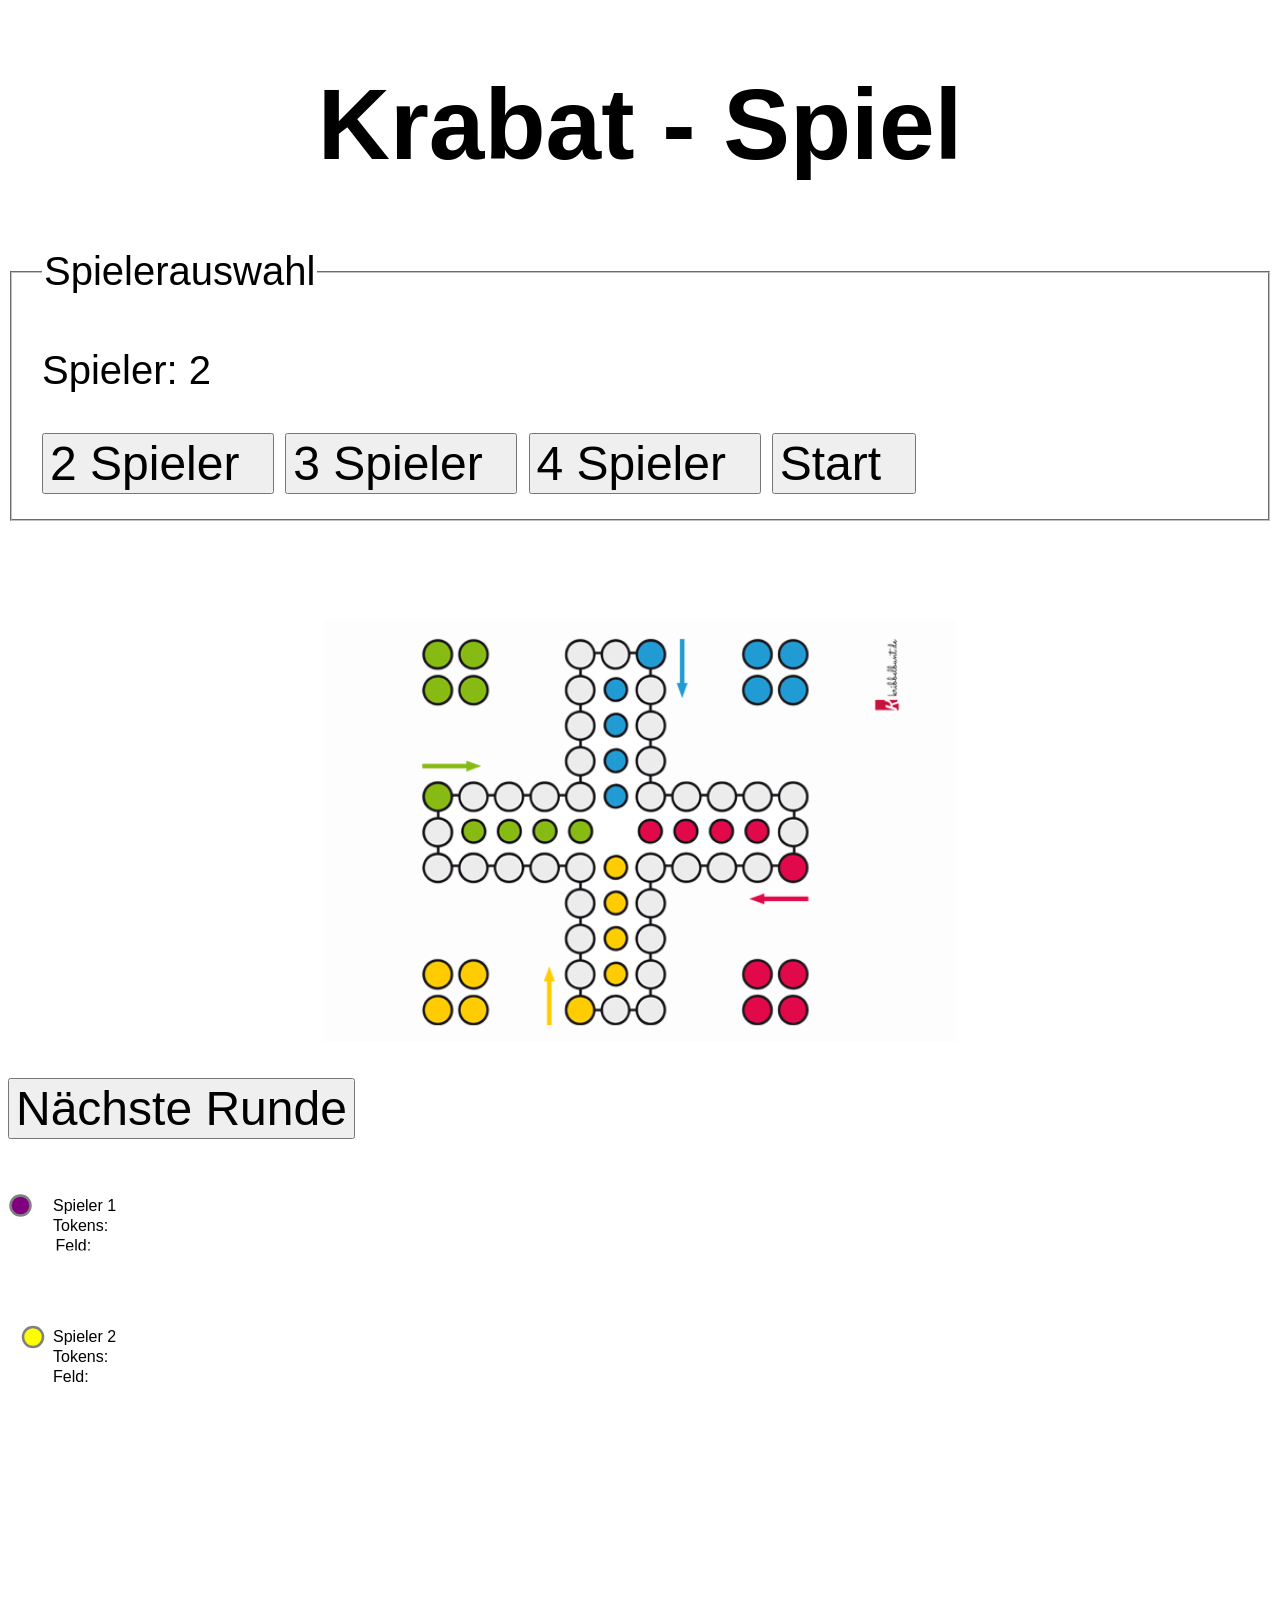
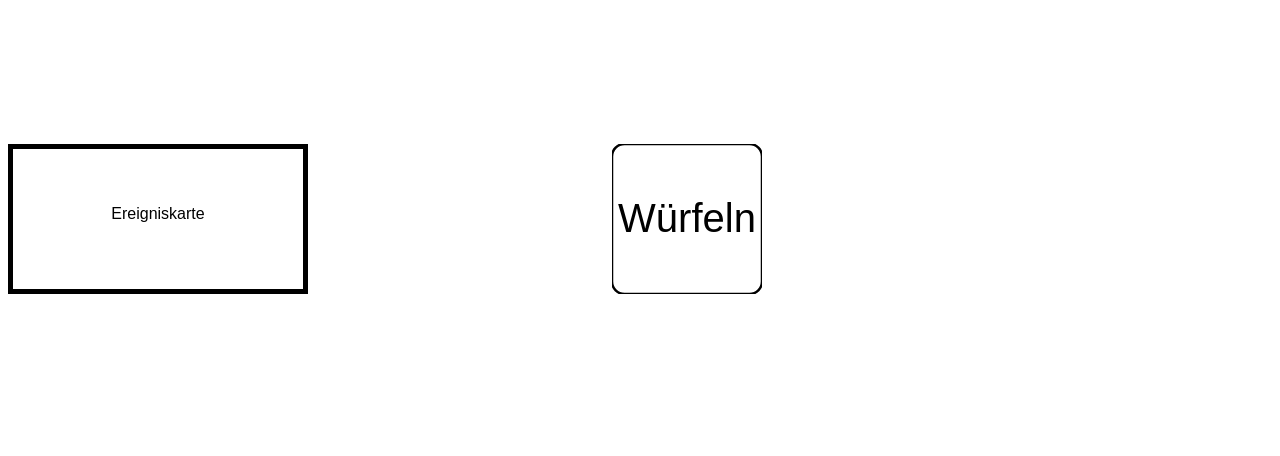
==== index.html @ e466ea32 "fixed button bug" ====
<!DOCTYPE html>
<html lang="de">
  <head>
    <meta charset="UTF-8">
    <link rel="stylesheet" type="text/css" href="style.css">
    <script defer src="script.js"></script>
    <title>Krabat - Spiel</title>
  </head>
  <body>
    <h1>Krabat - Spiel</h1>
    <fieldset>
	    <legend>Spielerauswahl</legend>
	    
	    <p>Spieler: <a id="playerCount">2</a></p>

	    <button id="2" value="2p" name="playerselect">
	       <label for="2">2 Spieler &nbsp;</label>
          </button>

	    <button id="3" value="3p" name="playerselect">
	       <label for="3">3 Spieler &nbsp;</label>
        </button>

	    <button id="4" value="4p" name="playerselect">
                <label for="4">4 Spieler &nbsp;</label>
        </button>

	    <button id="start" value="start" name="start">
            <label for="start">Start &nbsp;</label>
        </button>
    </fieldset>

    <img src="./ressources/field.png" alt="field" usermap="#field"><br/><br/>
    
    <button id="nextround">Nächste Runde</button><br/><br/><br/><br/>

    <svg height="115" width="100" visibility="visible" class="player" id="player1">
      <circle cx="25" cy="25" r="20" stroke="grey" stroke-width="5" fill="purple" />
      <text y="35" x="90" fill="black" font-size="2em">Spieler 1<a id="p1plc"></a></text>
      <text y="75" x="90" fill="black" font-size="2em">Tokens:<a id="p1tokens"></a></text>
      <text y="115" x="95" fill="black" font-size="2em">Feld:<a id="p1field"></a></text>
    </svg>

    <svg height="140" width="100" visibility="visible" class="player" id="player2">
      <circle cx="50" cy="50" r="20" stroke="grey" stroke-width="5" fill="yellow" />
      <text y="60" x="90" fill="black" font-size="2em">Spieler 2<a id="p2plc"></a></text>
      <text y="100" x="90" fill="black" font-size="2em">Tokens:<a id="p2tokens"></a></text>
      <text y="140" x="90" fill="black" font-size="2em">Feld:<a id="p2field"></a></text>
    </svg>

    <svg  height="140" width="100" visibility="hidden" class="player" id="player3">
      <circle cx="50" cy="50" r="20" stroke="grey" stroke-width="5" fill="black" />
      <text y="60" x="90" fill="black" font-size="2em">Spieler 3<a id="p3plc"></a></text>
      <text y="100" x="90" fill="black" font-size="2em">Tokens:<a id="p3tokens"></a></text>
      <text y="140" x="90" fill="black" font-size="2em">Feld:<a id="p3field"></a></text>
    </svg>

    <svg height="140" width="100" visibility="hidden" class="player" id="player4">
      <circle cx="50" cy="50" r="20" stroke="grey" stroke-width="5" fill="blue" />
      <text y="60" x="90" fill="black" font-size="2em">Spieler 4<a id="p4plc"></a></text>
      <text y="100" x="90" fill="black" font-size="2em">Tokens:<a id="p4tokens"></a></text>
      <text y="140" x="90" fill="black" font-size="2em">Feld:<a id="p4field"></a></text>
    </svg>

    <svg height="300" width="600" visibility="visible" id="eventcb">
      <g>
        <rect x="0" y="0" width="600" height="300" fill="white" rx="10" style="stroke-width: 20px; stroke: black;" />
	<text x="300" y="150" font-size="2em" fill="black" text-anchor="middle"><a id="specialcard">Ereigniskarte</a></text>
      </g>
    </svg>

    <svg height="300" width="300" visibility="visible" id="dicecb">
      <g>
        <rect cx="0" cy="0" width="300" height="300" fill="white" id="dice" rx="25" style="stroke-width: 5px; stroke: black;" />
	<text x="150" y="175" font-size="5em" fill="black" text-anchor="middle"><a id="diceval">Würfeln</a></text>
      </g>
    </svg>
  </body>
</html>
---- style.css ----
html {
  	font-family: arial, roboto, serif;
}

fieldset {
	size: 40px;
	font-size: 40px;
}

button {
	font-size: 48px;
}

h1 {
	display: flex;
	justify-content: center;
	font-size: 100px;
}

img {
	display: block;
	margin-left: auto;
	margin-right: auto;
	width: 50%;
	padding-top: 100px;
}

svg {
	transform: scale(0.5);
	transform-origin: 0 0;
}
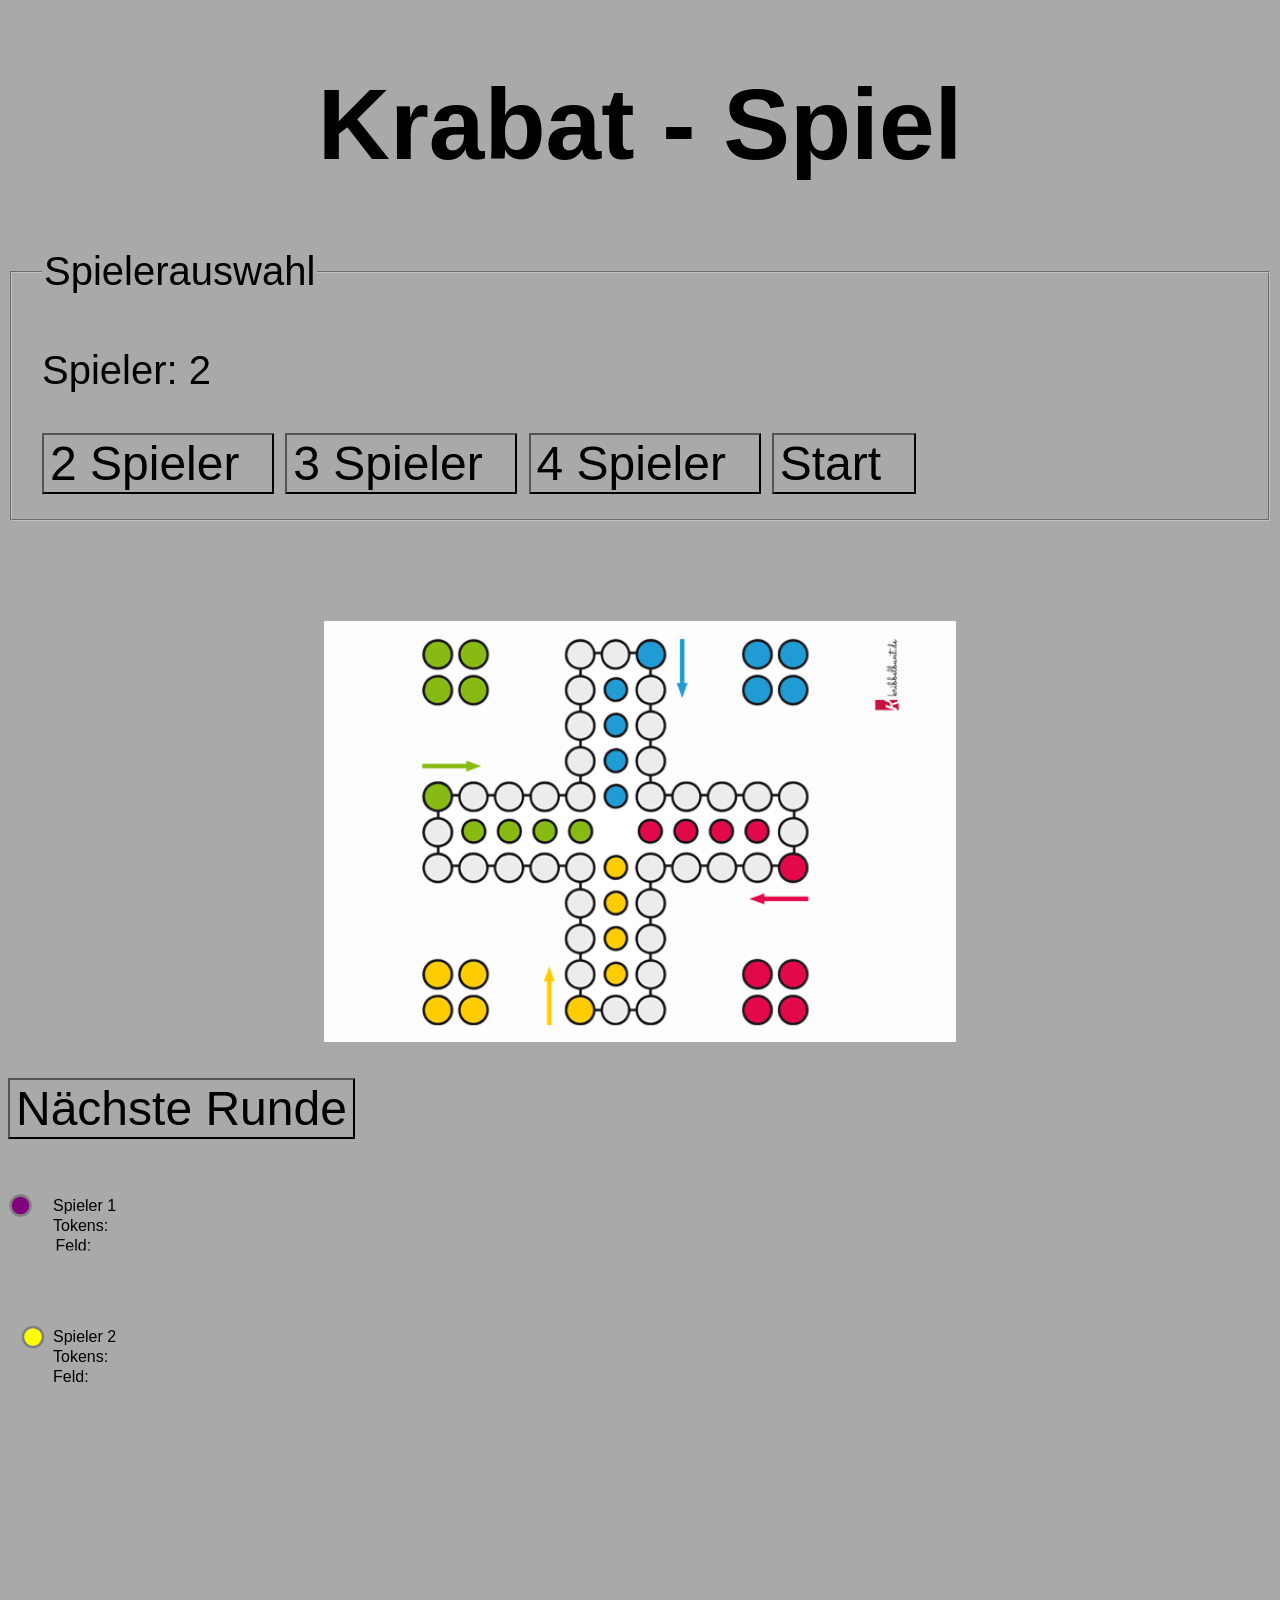
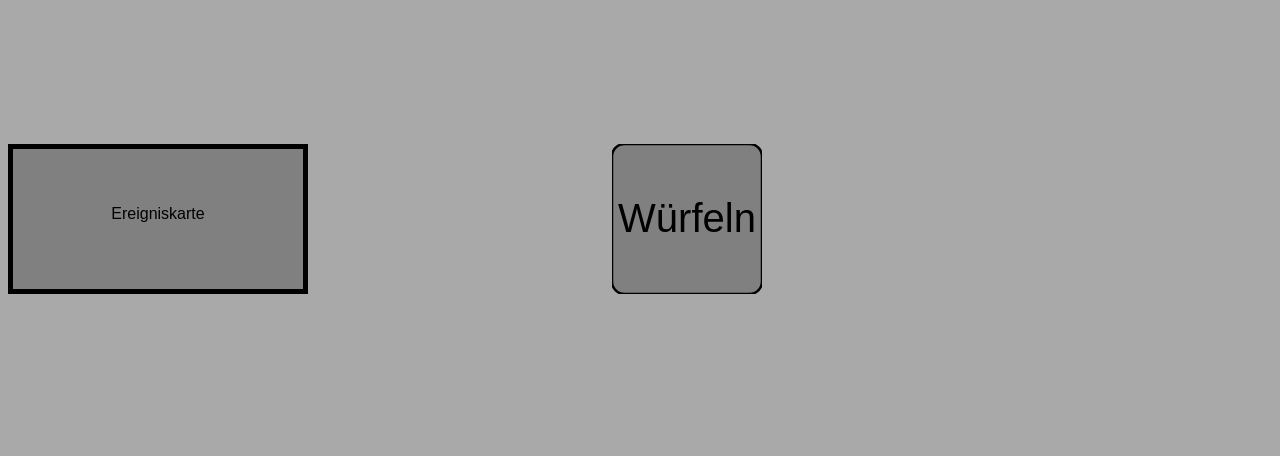
==== commit 9e43bd70: "optical tweaks" ====
--- a/index.html
+++ b/index.html
@@ -8,7 +8,7 @@
   </head>
   <body>
     <h1>Krabat - Spiel</h1>
-    <fieldset>
+    <fieldset id="playerselect">
 	    <legend>Spielerauswahl</legend>
 	    
 	    <p>Spieler: <a id="playerCount">2</a></p>
@@ -27,51 +27,51 @@
 
 	    <button id="start" value="start" name="start">
             <label for="start">Start &nbsp;</label>
-        </button>
+         </button>
     </fieldset>
 
-    <img src="./ressources/field.png" alt="field" usermap="#field"><br/><br/>
+    <img src="./ressources/field.png"><br/><br/>
     
     <button id="nextround">Nächste Runde</button><br/><br/><br/><br/>
 
     <svg height="115" width="100" visibility="visible" class="player" id="player1">
       <circle cx="25" cy="25" r="20" stroke="grey" stroke-width="5" fill="purple" />
       <text y="35" x="90" fill="black" font-size="2em">Spieler 1<a id="p1plc"></a></text>
-      <text y="75" x="90" fill="black" font-size="2em">Tokens:<a id="p1tokens"></a></text>
-      <text y="115" x="95" fill="black" font-size="2em">Feld:<a id="p1field"></a></text>
+      <text y="75" x="90" fill="black" font-size="2em">Tokens: <a id="p1tokens"></a></text>
+      <text y="115" x="95" fill="black" font-size="2em">Feld: <a id="p1field"></a></text>
     </svg>
 
     <svg height="140" width="100" visibility="visible" class="player" id="player2">
       <circle cx="50" cy="50" r="20" stroke="grey" stroke-width="5" fill="yellow" />
       <text y="60" x="90" fill="black" font-size="2em">Spieler 2<a id="p2plc"></a></text>
-      <text y="100" x="90" fill="black" font-size="2em">Tokens:<a id="p2tokens"></a></text>
-      <text y="140" x="90" fill="black" font-size="2em">Feld:<a id="p2field"></a></text>
+      <text y="100" x="90" fill="black" font-size="2em">Tokens: <a id="p2tokens"></a></text>
+      <text y="140" x="90" fill="black" font-size="2em">Feld: <a id="p2field"></a></text>
     </svg>
 
     <svg  height="140" width="100" visibility="hidden" class="player" id="player3">
       <circle cx="50" cy="50" r="20" stroke="grey" stroke-width="5" fill="black" />
       <text y="60" x="90" fill="black" font-size="2em">Spieler 3<a id="p3plc"></a></text>
-      <text y="100" x="90" fill="black" font-size="2em">Tokens:<a id="p3tokens"></a></text>
-      <text y="140" x="90" fill="black" font-size="2em">Feld:<a id="p3field"></a></text>
+      <text y="100" x="90" fill="black" font-size="2em">Tokens: <a id="p3tokens"></a></text>
+      <text y="140" x="90" fill="black" font-size="2em">Feld: <a id="p3field"></a></text>
     </svg>
 
     <svg height="140" width="100" visibility="hidden" class="player" id="player4">
       <circle cx="50" cy="50" r="20" stroke="grey" stroke-width="5" fill="blue" />
       <text y="60" x="90" fill="black" font-size="2em">Spieler 4<a id="p4plc"></a></text>
-      <text y="100" x="90" fill="black" font-size="2em">Tokens:<a id="p4tokens"></a></text>
-      <text y="140" x="90" fill="black" font-size="2em">Feld:<a id="p4field"></a></text>
+      <text y="100" x="90" fill="black" font-size="2em">Tokens: <a id="p4tokens"></a></text>
+      <text y="140" x="90" fill="black" font-size="2em">Feld: <a id="p4field"></a></text>
     </svg>
 
     <svg height="300" width="600" visibility="visible" id="eventcb">
       <g>
-        <rect x="0" y="0" width="600" height="300" fill="white" rx="10" style="stroke-width: 20px; stroke: black;" />
-	<text x="300" y="150" font-size="2em" fill="black" text-anchor="middle"><a id="specialcard">Ereigniskarte</a></text>
+        <rect x="0" y="0" width="600" height="300" fill="grey" rx="10" style="stroke-width: 20px; stroke: black;" />
+	      <text x="300" y="150" font-size="2em" fill="black" text-anchor="middle"><a id="specialcard">Ereigniskarte</a></text>
       </g>
     </svg>
 
     <svg height="300" width="300" visibility="visible" id="dicecb">
       <g>
-        <rect cx="0" cy="0" width="300" height="300" fill="white" id="dice" rx="25" style="stroke-width: 5px; stroke: black;" />
+        <rect x="0" y="0" width="300" height="300" fill="grey" id="dice" rx="25" style="stroke-width: 5px; stroke: black;" />
 	<text x="150" y="175" font-size="5em" fill="black" text-anchor="middle"><a id="diceval">Würfeln</a></text>
       </g>
     </svg>
--- a/style.css
+++ b/style.css
@@ -1,6 +1,10 @@
 html {
   	font-family: arial, roboto, serif;
 }
+
+html, h1, h2, h3, h4, h5, h6, text, button, fieldset {
+	background-color: darkgray;
+} 
 
 fieldset {
 	size: 40px;
@@ -29,3 +33,7 @@
 	transform: scale(0.5);
 	transform-origin: 0 0;
 }
+
+text {
+	text-overflow: ellipsis;
+}
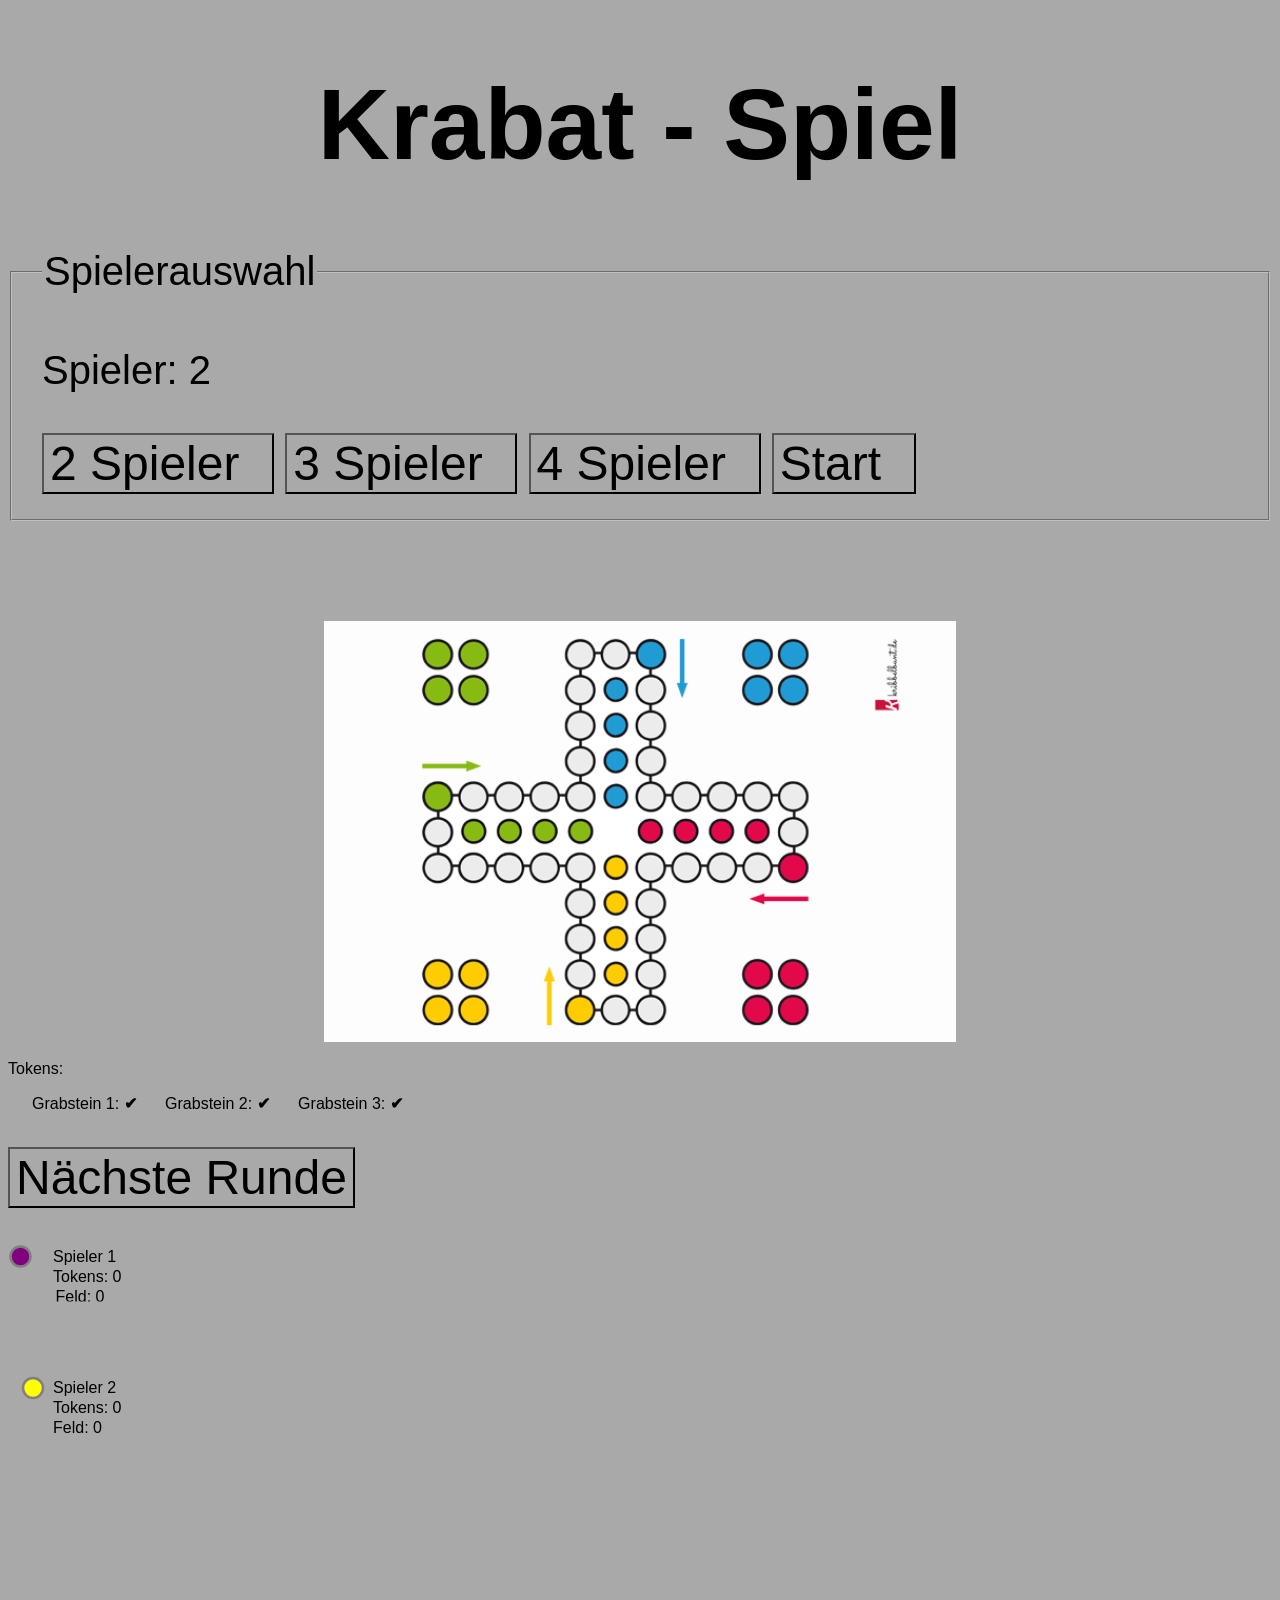
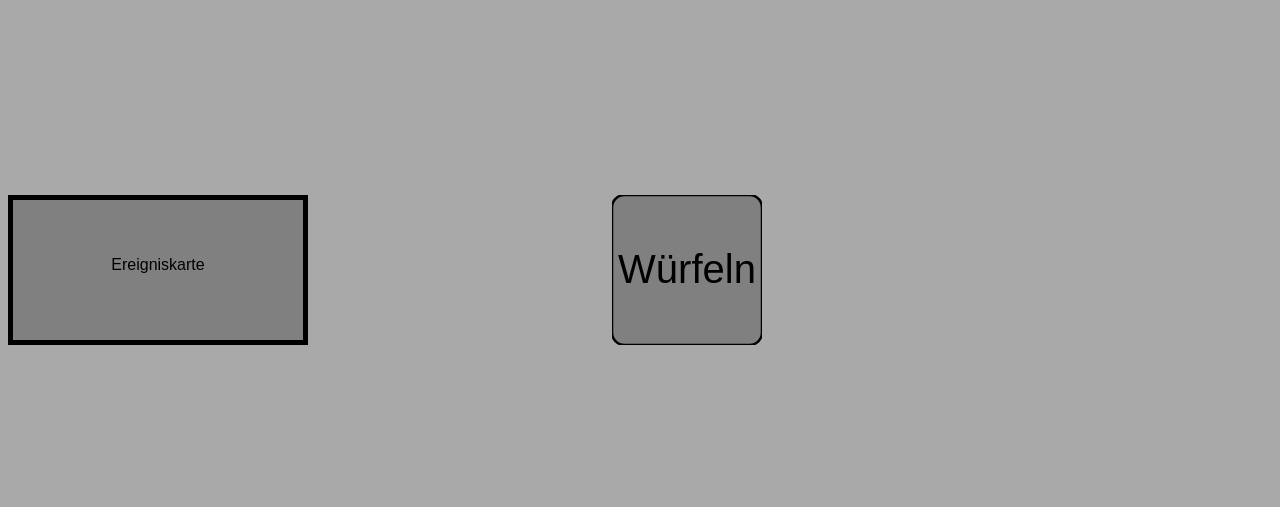
==== commit 3b739bc9: "thombstones (not finished)" ====
--- a/index.html
+++ b/index.html
@@ -1,65 +1,71 @@
 <!DOCTYPE html>
 <html lang="de">
-  <head>
+
+<head>
     <meta charset="UTF-8">
     <link rel="stylesheet" type="text/css" href="style.css">
     <script defer src="script.js"></script>
     <title>Krabat - Spiel</title>
-  </head>
-  <body>
+</head>
+
+<body>
     <h1>Krabat - Spiel</h1>
     <fieldset id="playerselect">
-	    <legend>Spielerauswahl</legend>
-	    
-	    <p>Spieler: <a id="playerCount">2</a></p>
+        <legend>Spielerauswahl</legend>
 
-	    <button id="2" value="2p" name="playerselect">
+        <p>Spieler: <a id="playerCount">2</a></p>
+
+        <button id="2" value="2p" name="playerselect">
 	       <label for="2">2 Spieler &nbsp;</label>
           </button>
 
-	    <button id="3" value="3p" name="playerselect">
+        <button id="3" value="3p" name="playerselect">
 	       <label for="3">3 Spieler &nbsp;</label>
         </button>
 
-	    <button id="4" value="4p" name="playerselect">
+        <button id="4" value="4p" name="playerselect">
                 <label for="4">4 Spieler &nbsp;</label>
         </button>
 
-	    <button id="start" value="start" name="start">
+        <button id="start" value="start" name="start">
             <label for="start">Start &nbsp;</label>
          </button>
     </fieldset>
 
-    <img src="./ressources/field.png"><br/><br/>
-    
-    <button id="nextround">Nächste Runde</button><br/><br/><br/><br/>
+    <img src="./ressources/field.png"><br/> Tokens:
+    <p>
+        &emsp;&ensp;Grabstein 1: <strong><a id="tomb1">&#10004;</a></strong> &emsp;&ensp;Grabstein 2: <strong><a id="tomb1">&#10004;</a></strong> &emsp;&ensp;Grabstein 3: <strong><a id="tomb1">&#10004;</a></strong>
+    </p>
+    <br/>
+
+    <button id="nextround">Nächste Runde</button><br/><br/><br/>
 
     <svg height="115" width="100" visibility="visible" class="player" id="player1">
       <circle cx="25" cy="25" r="20" stroke="grey" stroke-width="5" fill="purple" />
       <text y="35" x="90" fill="black" font-size="2em">Spieler 1<a id="p1plc"></a></text>
-      <text y="75" x="90" fill="black" font-size="2em">Tokens: <a id="p1tokens"></a></text>
-      <text y="115" x="95" fill="black" font-size="2em">Feld: <a id="p1field"></a></text>
+      <text y="75" x="90" fill="black" font-size="2em">Tokens: <a id="p1tokens">0</a></text>
+      <text y="115" x="95" fill="black" font-size="2em">Feld: <a id="p1field">0</a></text>
     </svg>
 
     <svg height="140" width="100" visibility="visible" class="player" id="player2">
       <circle cx="50" cy="50" r="20" stroke="grey" stroke-width="5" fill="yellow" />
       <text y="60" x="90" fill="black" font-size="2em">Spieler 2<a id="p2plc"></a></text>
-      <text y="100" x="90" fill="black" font-size="2em">Tokens: <a id="p2tokens"></a></text>
-      <text y="140" x="90" fill="black" font-size="2em">Feld: <a id="p2field"></a></text>
+      <text y="100" x="90" fill="black" font-size="2em">Tokens: <a id="p2tokens">0</a></text>
+      <text y="140" x="90" fill="black" font-size="2em">Feld: <a id="p2field">0</a></text>
     </svg>
 
-    <svg  height="140" width="100" visibility="hidden" class="player" id="player3">
+    <svg height="140" width="100" visibility="hidden" class="player" id="player3">
       <circle cx="50" cy="50" r="20" stroke="grey" stroke-width="5" fill="black" />
       <text y="60" x="90" fill="black" font-size="2em">Spieler 3<a id="p3plc"></a></text>
-      <text y="100" x="90" fill="black" font-size="2em">Tokens: <a id="p3tokens"></a></text>
-      <text y="140" x="90" fill="black" font-size="2em">Feld: <a id="p3field"></a></text>
+      <text y="100" x="90" fill="black" font-size="2em">Tokens: <a id="p3tokens">0</a></text>
+      <text y="140" x="90" fill="black" font-size="2em">Feld: <a id="p3field">0</a></text>
     </svg>
 
     <svg height="140" width="100" visibility="hidden" class="player" id="player4">
       <circle cx="50" cy="50" r="20" stroke="grey" stroke-width="5" fill="blue" />
       <text y="60" x="90" fill="black" font-size="2em">Spieler 4<a id="p4plc"></a></text>
-      <text y="100" x="90" fill="black" font-size="2em">Tokens: <a id="p4tokens"></a></text>
-      <text y="140" x="90" fill="black" font-size="2em">Feld: <a id="p4field"></a></text>
+      <text y="100" x="90" fill="black" font-size="2em">Tokens: <a id="p4tokens">0</a></text>
+      <text y="140" x="90" fill="black" font-size="2em">Feld: <a id="p4field">0</a></text>
     </svg>
 
     <svg height="300" width="600" visibility="visible" id="eventcb">
@@ -72,8 +78,9 @@
     <svg height="300" width="300" visibility="visible" id="dicecb">
       <g>
         <rect x="0" y="0" width="300" height="300" fill="grey" id="dice" rx="25" style="stroke-width: 5px; stroke: black;" />
-	<text x="150" y="175" font-size="5em" fill="black" text-anchor="middle"><a id="diceval">Würfeln</a></text>
+	      <text x="150" y="175" font-size="5em" fill="black" text-anchor="middle"><a id="diceval">Würfeln</a></text>
       </g>
     </svg>
-  </body>
-</html>
+</body>
+
+</html>
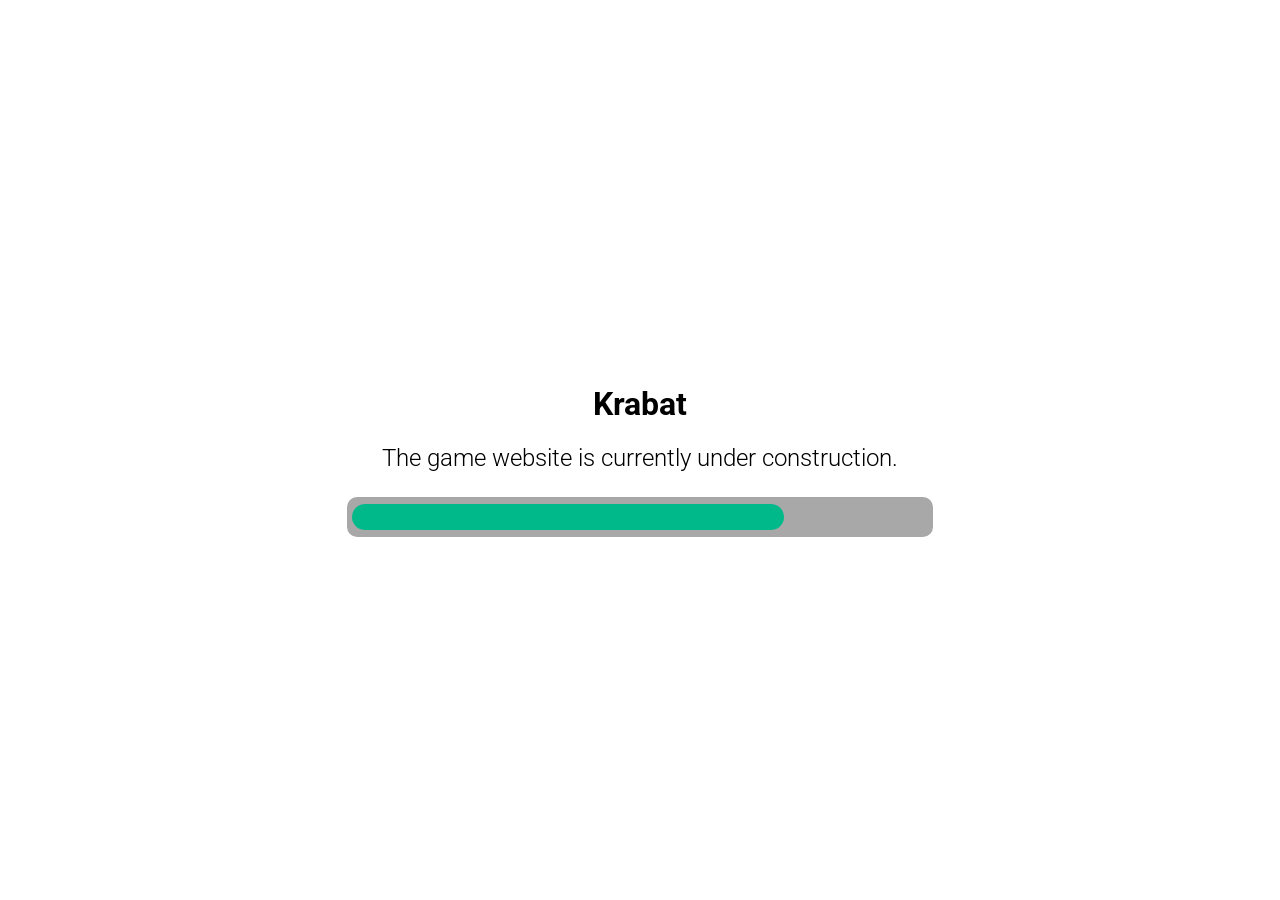
==== commit f1f5a6cb: "tomstone finish" ====
--- a/index.html
+++ b/index.html
@@ -1,86 +1,91 @@
 <!DOCTYPE html>
-<html lang="de">
+<html>
+<head>
+    <meta charset="utf-8">
+    <meta name=viewport content="width=device-width, initial-scale=1">
+    <!--[if lt IE 9]><script src="http://html5shiv.googlecode.com/svn/trunk/html5.js"></script><![endif]-->
+    <style>
+        body { margin: 0; padding: 0; }
+        html { height: 100%; cursor: default; }
+        body {
+            font-family: "Roboto", sans-serif; /* Default font */
+            width: 100%; height: 100%;
+            text-align: center;
+            display: table;
+            opacity: 1;
+            animation: fadein 3s forwards;
+        }
+        h2 {
+            font-weight: 300;
+            margin-bottom: 25px;
+        }
+        img {
+            width: 25%; /* Image width */
+            border: 0; /* For IE */
+            /* Aspect ratio of image, gives initial dimension to prevent text moving down once image is loaded */
+            /* When changing logo, change this also */
+            aspect-ratio: 125 / 50;
+        }
+        #main {
+            vertical-align: middle;
+            display: table-cell;
+        }
+        /* Progress bar */
+        #progress {
+            width: 45%; /* Bar width */
+            margin: 0 auto;
+            border-radius: 10px; /* Roundness */
+            background-color: #a8a8a8; /* Background colour */
+            padding: 7px 5px;
+            /* border: 5px solid #a8a8a8; Border */
+        }
+        #fill {
+            padding: 2px 0;
+            background-color: #00b98b; /* Fill colour */
+            width: 75%; /* Bar percentage, change text below also */
+            border-radius: 25px; /* Roundness */
+            animation: proanimate 2s;
+        }
+        #barpercent h3 {
+            color: white; /* Bar percentage text colour */
+            margin: 0; padding: 0;
+            opacity: 1;
+            animation: fadein 3s forwards;
+        }
 
-<head>
-    <meta charset="UTF-8">
-    <link rel="stylesheet" type="text/css" href="style.css">
-    <script defer src="script.js"></script>
-    <title>Krabat - Spiel</title>
+        /* Fades in animation */
+        @keyframes fadein  {
+            from { opacity: 0; }
+        }
+        /* Animates bar on page load */
+        @keyframes proanimate {
+            from { width: 0%; }
+        }
+
+        @media screen and (max-width:600px) {
+            img {
+                width: 60%;
+            }
+            h1 {
+                font-size: 1.3em;
+            }
+            h2 {
+                margin: 1.1em;
+                font-size: 1.1em;
+            }
+            #progress {
+                width: 80%; /* Bar width */
+            }
+        }
+    </style>
+    <title>Coming Soon</title>
 </head>
-
 <body>
-    <h1>Krabat - Spiel</h1>
-    <fieldset id="playerselect">
-        <legend>Spielerauswahl</legend>
-
-        <p>Spieler: <a id="playerCount">2</a></p>
-
-        <button id="2" value="2p" name="playerselect">
-	       <label for="2">2 Spieler &nbsp;</label>
-          </button>
-
-        <button id="3" value="3p" name="playerselect">
-	       <label for="3">3 Spieler &nbsp;</label>
-        </button>
-
-        <button id="4" value="4p" name="playerselect">
-                <label for="4">4 Spieler &nbsp;</label>
-        </button>
-
-        <button id="start" value="start" name="start">
-            <label for="start">Start &nbsp;</label>
-         </button>
-    </fieldset>
-
-    <img src="./ressources/field.png"><br/> Tokens:
-    <p>
-        &emsp;&ensp;Grabstein 1: <strong><a id="tomb1">&#10004;</a></strong> &emsp;&ensp;Grabstein 2: <strong><a id="tomb1">&#10004;</a></strong> &emsp;&ensp;Grabstein 3: <strong><a id="tomb1">&#10004;</a></strong>
-    </p>
-    <br/>
-
-    <button id="nextround">Nächste Runde</button><br/><br/><br/>
-
-    <svg height="115" width="100" visibility="visible" class="player" id="player1">
-      <circle cx="25" cy="25" r="20" stroke="grey" stroke-width="5" fill="purple" />
-      <text y="35" x="90" fill="black" font-size="2em">Spieler 1<a id="p1plc"></a></text>
-      <text y="75" x="90" fill="black" font-size="2em">Tokens: <a id="p1tokens">0</a></text>
-      <text y="115" x="95" fill="black" font-size="2em">Feld: <a id="p1field">0</a></text>
-    </svg>
-
-    <svg height="140" width="100" visibility="visible" class="player" id="player2">
-      <circle cx="50" cy="50" r="20" stroke="grey" stroke-width="5" fill="yellow" />
-      <text y="60" x="90" fill="black" font-size="2em">Spieler 2<a id="p2plc"></a></text>
-      <text y="100" x="90" fill="black" font-size="2em">Tokens: <a id="p2tokens">0</a></text>
-      <text y="140" x="90" fill="black" font-size="2em">Feld: <a id="p2field">0</a></text>
-    </svg>
-
-    <svg height="140" width="100" visibility="hidden" class="player" id="player3">
-      <circle cx="50" cy="50" r="20" stroke="grey" stroke-width="5" fill="black" />
-      <text y="60" x="90" fill="black" font-size="2em">Spieler 3<a id="p3plc"></a></text>
-      <text y="100" x="90" fill="black" font-size="2em">Tokens: <a id="p3tokens">0</a></text>
-      <text y="140" x="90" fill="black" font-size="2em">Feld: <a id="p3field">0</a></text>
-    </svg>
-
-    <svg height="140" width="100" visibility="hidden" class="player" id="player4">
-      <circle cx="50" cy="50" r="20" stroke="grey" stroke-width="5" fill="blue" />
-      <text y="60" x="90" fill="black" font-size="2em">Spieler 4<a id="p4plc"></a></text>
-      <text y="100" x="90" fill="black" font-size="2em">Tokens: <a id="p4tokens">0</a></text>
-      <text y="140" x="90" fill="black" font-size="2em">Feld: <a id="p4field">0</a></text>
-    </svg>
-
-    <svg height="300" width="600" visibility="visible" id="eventcb">
-      <g>
-        <rect x="0" y="0" width="600" height="300" fill="grey" rx="10" style="stroke-width: 20px; stroke: black;" />
-	      <text x="300" y="150" font-size="2em" fill="black" text-anchor="middle"><a id="specialcard">Ereigniskarte</a></text>
-      </g>
-    </svg>
-
-    <svg height="300" width="300" visibility="visible" id="dicecb">
-      <g>
-        <rect x="0" y="0" width="300" height="300" fill="grey" id="dice" rx="25" style="stroke-width: 5px; stroke: black;" />
-	      <text x="150" y="175" font-size="5em" fill="black" text-anchor="middle"><a id="diceval">Würfeln</a></text>
-      </g>
-    </svg>
+    <div id="main">
+        <h1>Krabat</h1>
+        <h2>The game website is currently under construction.</h2>
+        <div id="progress"><div id="fill"><div id="barpercent"><h3>&ensp;</h3></div></div></div>
+    </div>
+    <link href="https://fonts.googleapis.com/css2?family=Roboto:wght@300;400&display=swap" rel="stylesheet">
 </body>
-
-</html>+</html>
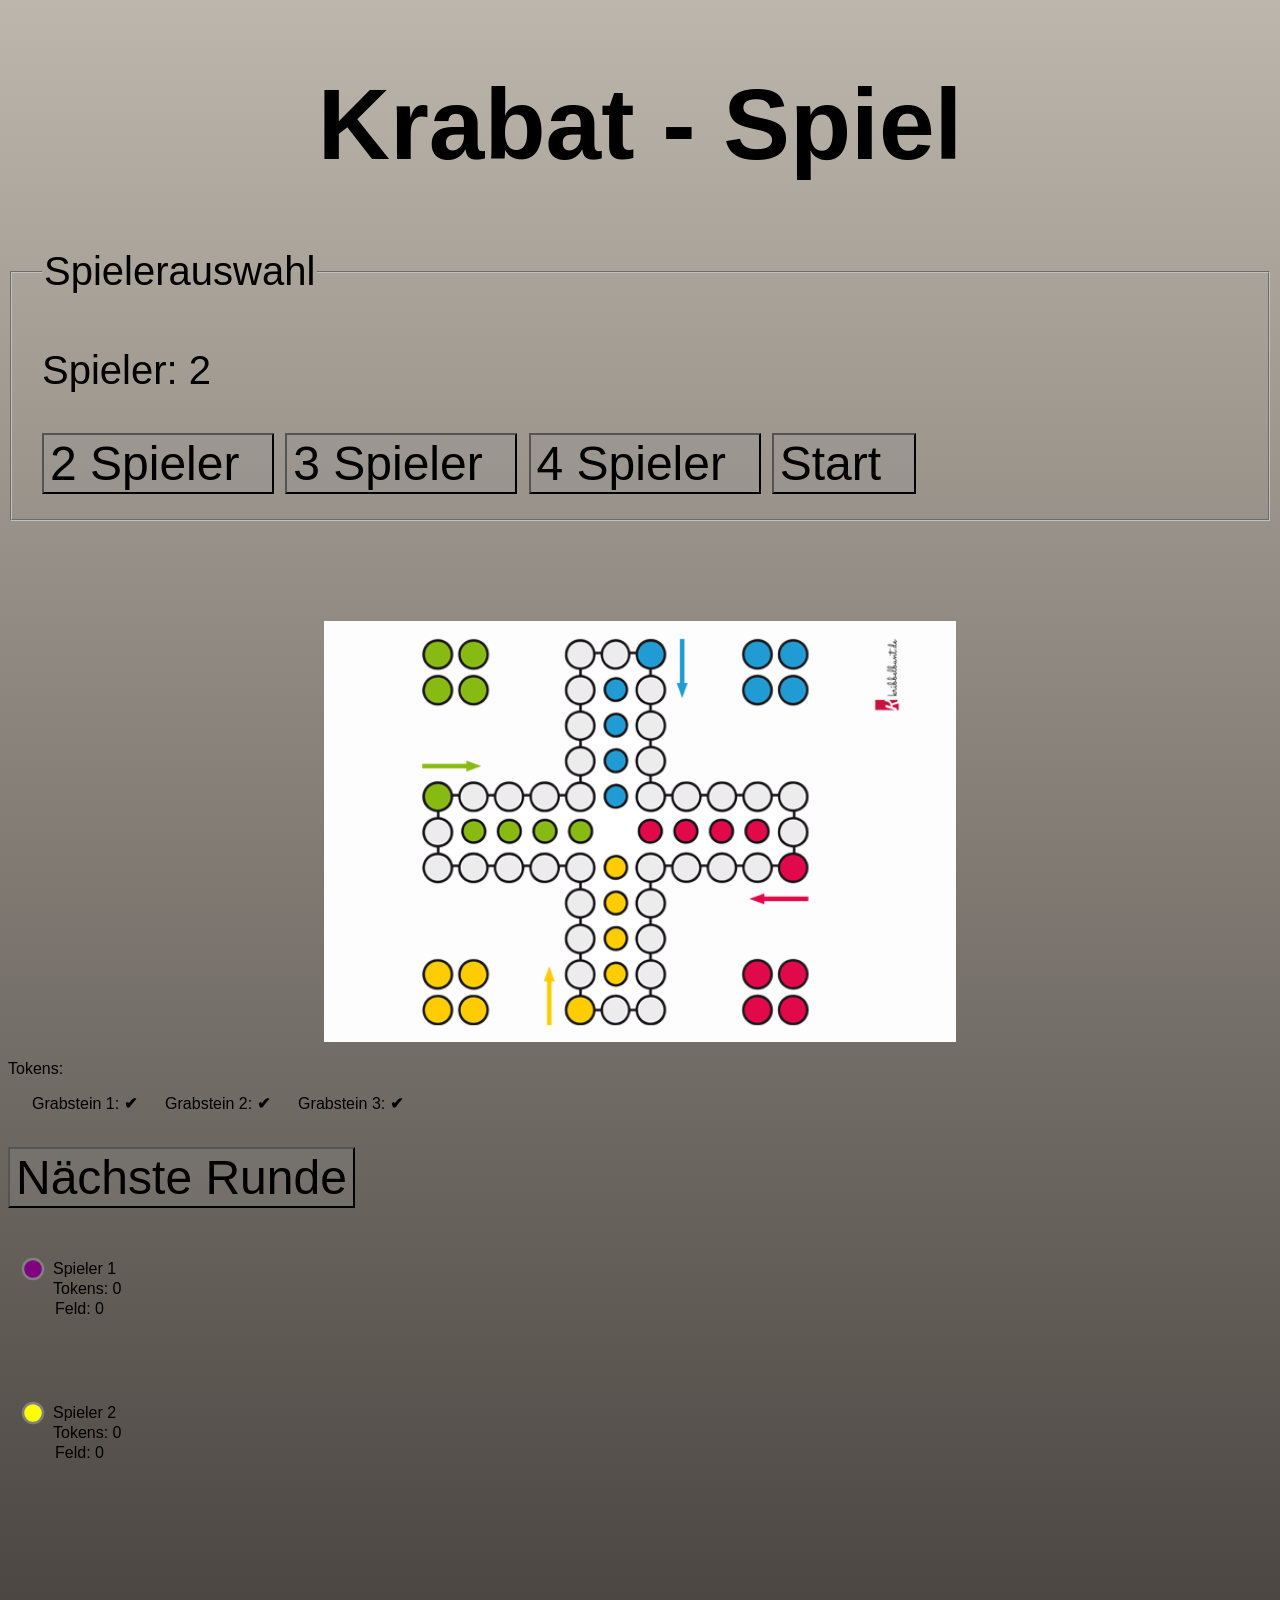
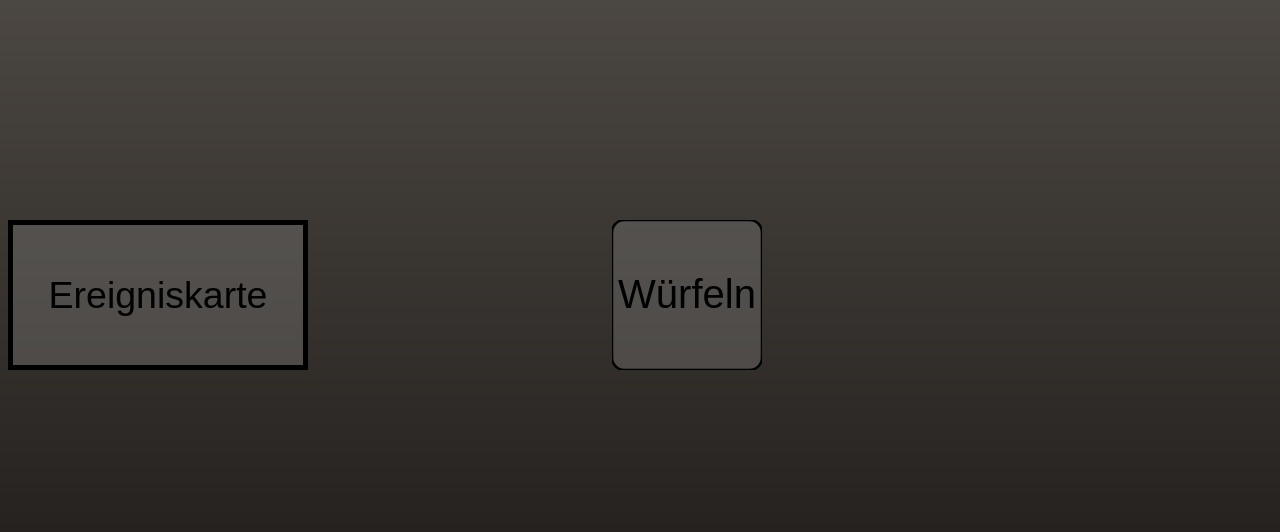
==== commit 3caac0f0: "probably unfinished" ====
--- a/index.html
+++ b/index.html
@@ -1,91 +1,86 @@
-<!DOCTYPE html>
-<html>
-<head>
-    <meta charset="utf-8">
-    <meta name=viewport content="width=device-width, initial-scale=1">
-    <!--[if lt IE 9]><script src="http://html5shiv.googlecode.com/svn/trunk/html5.js"></script><![endif]-->
-    <style>
-        body { margin: 0; padding: 0; }
-        html { height: 100%; cursor: default; }
-        body {
-            font-family: "Roboto", sans-serif; /* Default font */
-            width: 100%; height: 100%;
-            text-align: center;
-            display: table;
-            opacity: 1;
-            animation: fadein 3s forwards;
-        }
-        h2 {
-            font-weight: 300;
-            margin-bottom: 25px;
-        }
-        img {
-            width: 25%; /* Image width */
-            border: 0; /* For IE */
-            /* Aspect ratio of image, gives initial dimension to prevent text moving down once image is loaded */
-            /* When changing logo, change this also */
-            aspect-ratio: 125 / 50;
-        }
-        #main {
-            vertical-align: middle;
-            display: table-cell;
-        }
-        /* Progress bar */
-        #progress {
-            width: 45%; /* Bar width */
-            margin: 0 auto;
-            border-radius: 10px; /* Roundness */
-            background-color: #a8a8a8; /* Background colour */
-            padding: 7px 5px;
-            /* border: 5px solid #a8a8a8; Border */
-        }
-        #fill {
-            padding: 2px 0;
-            background-color: #00b98b; /* Fill colour */
-            width: 75%; /* Bar percentage, change text below also */
-            border-radius: 25px; /* Roundness */
-            animation: proanimate 2s;
-        }
-        #barpercent h3 {
-            color: white; /* Bar percentage text colour */
-            margin: 0; padding: 0;
-            opacity: 1;
-            animation: fadein 3s forwards;
-        }
-
-        /* Fades in animation */
-        @keyframes fadein  {
-            from { opacity: 0; }
-        }
-        /* Animates bar on page load */
-        @keyframes proanimate {
-            from { width: 0%; }
-        }
-
-        @media screen and (max-width:600px) {
-            img {
-                width: 60%;
-            }
-            h1 {
-                font-size: 1.3em;
-            }
-            h2 {
-                margin: 1.1em;
-                font-size: 1.1em;
-            }
-            #progress {
-                width: 80%; /* Bar width */
-            }
-        }
-    </style>
-    <title>Coming Soon</title>
-</head>
-<body>
-    <div id="main">
-        <h1>Krabat</h1>
-        <h2>The game website is currently under construction.</h2>
-        <div id="progress"><div id="fill"><div id="barpercent"><h3>&ensp;</h3></div></div></div>
-    </div>
-    <link href="https://fonts.googleapis.com/css2?family=Roboto:wght@300;400&display=swap" rel="stylesheet">
-</body>
-</html>
+<!DOCTYPE html>
+<html lang="de">
+
+<head>
+    <meta charset="UTF-8">
+    <link rel="stylesheet" type="text/css" href="style.css">
+    <link rel="shortcut icon" href="ressources/favicon.ico" type="image/x-icon">
+    <script defer src="script.js"></script>
+    <title>Krabat - Spiel</title>
+</head>
+<body>
+    <h1>Krabat - Spiel</h1>
+    <fieldset id="playerselect">
+        <legend>Spielerauswahl</legend>
+
+        <p>Spieler: <a id="playerCount">2</a></p>
+
+        <button id="2" value="2p" name="playerselect">
+	       <label for="2">2 Spieler &nbsp;</label>
+          </button>
+
+        <button id="3" value="3p" name="playerselect">
+	       <label for="3">3 Spieler &nbsp;</label>
+        </button>
+
+        <button id="4" value="4p" name="playerselect">
+                <label for="4">4 Spieler &nbsp;</label>
+        </button>
+
+        <button id="start" value="start" name="start">
+            <label for="start">Start &nbsp;</label>
+         </button>
+    </fieldset>
+
+    <img src="./ressources/field.png"><br/> Tokens:
+    <p>
+        &emsp;&ensp;Grabstein 1: <strong><a id="tomb1">&#10004;</a></strong> &emsp;&ensp;Grabstein 2: <strong><a id="tomb2">&#10004;</a></strong> &emsp;&ensp;Grabstein 3: <strong><a id="tomb3">&#10004;</a></strong>
+    </p>
+    <br/>
+
+    <button id="nextround">Nächste Runde</button><br/><br/><br/>
+
+    <svg height="140" width="100" visibility="visible" class="player" id="player1">
+      <circle cx="50" cy="50" r="20" stroke="grey" stroke-width="5" fill="purple" />
+      <text y="60" x="90" fill="black" font-size="2em">Spieler 1<a id="p1plc"></a></text>
+      <text y="100" x="90" fill="black" font-size="2em">Tokens: <a id="p1tokens">0</a></text>
+      <text y="140" x="94" fill="black" font-size="2em">Feld: <a id="p1field">0</a></text>
+    </svg>
+
+    <svg height="140" width="100" visibility="visible" class="player" id="player2">
+      <circle cx="50" cy="50" r="20" stroke="grey" stroke-width="5" fill="yellow" />
+      <text y="60" x="90" fill="black" font-size="2em">Spieler 2<a id="p2plc"></a></text>
+      <text y="100" x="90" fill="black" font-size="2em">Tokens: <a id="p2tokens">0</a></text>
+      <text y="140" x="94" fill="black" font-size="2em">Feld: <a id="p2field">0</a></text>
+    </svg>
+
+    <svg height="140" width="100" visibility="hidden" class="player" id="player3">
+      <circle cx="50" cy="50" r="20" stroke="grey" stroke-width="5" fill="black" />
+      <text y="60" x="90" fill="black" font-size="2em">Spieler 3<a id="p3plc"></a></text>
+      <text y="100" x="90" fill="black" font-size="2em">Tokens: <a id="p3tokens">0</a></text>
+      <text y="140" x="94" fill="black" font-size="2em">Feld: <a id="p3field">0</a></text>
+    </svg>
+
+    <svg height="140" width="100" visibility="hidden" class="player" id="player4">
+      <circle cx="50" cy="50" r="20" stroke="grey" stroke-width="5" fill="blue" />
+      <text y="60" x="90" fill="black" font-size="2em">Spieler 4<a id="p4plc"></a></text>
+      <text y="100" x="90" fill="black" font-size="2em">Tokens: <a id="p4tokens">0</a></text>
+      <text y="140" x="94" fill="black" font-size="2em">Feld: <a id="p4field">0</a></text>
+    </svg>
+
+    <svg height="300" width="600" visibility="visible" id="eventcb">
+      <g>
+        <rect x="0" y="0" width="600" height="300" fill="grey" rx="10" fill-opacity=".35" style="stroke-width: 20px; stroke: black;" />
+	      <text x="300" y="175" font-size="75px" fill="black" text-anchor="middle"><a id="specialcard">Ereigniskarte</a></text>
+      </g>
+    </svg>
+
+    <svg height="300" width="300" visibility="visible" id="dicecb">
+      <g>
+        <rect x="0" y="0" width="300" height="300" fill="grey" fill-opacity=".35" id="dice" rx="25" style="stroke-width: 5px; stroke: black;" />
+	      <text x="150" y="175" font-size="5em" fill="black" text-anchor="middle"><a id="diceval">Würfeln</a></text>
+      </g>
+    </svg>
+</body>
+
+</html>
--- a/style.css
+++ b/style.css
@@ -0,0 +1,41 @@
+html {
+  	font-family: arial, roboto, serif;
+}
+
+html/*, h1, h2, h3, h4, h5, h6, text, button, fieldset */{
+	/*background-color: rgb(91, 85, 81);*/
+	background-image: linear-gradient(rgb(189, 182, 172), rgb(38, 34, 31));
+} 
+
+fieldset {
+	size: 40px;
+	font-size: 40px;
+}
+
+button {
+	background-color: rgba(148, 148, 148, 0.25);
+	font-size: 48px;
+}
+
+h1 {
+	display: flex;
+	justify-content: center;
+	font-size: 100px;
+}
+
+img {
+	display: block;
+	margin-left: auto;
+	margin-right: auto;
+	width: 50%;
+	padding-top: 100px;
+}
+
+svg {
+	transform: scale(0.5);
+	transform-origin: 0 0;
+}
+
+text {
+	text-overflow: ellipsis;
+}
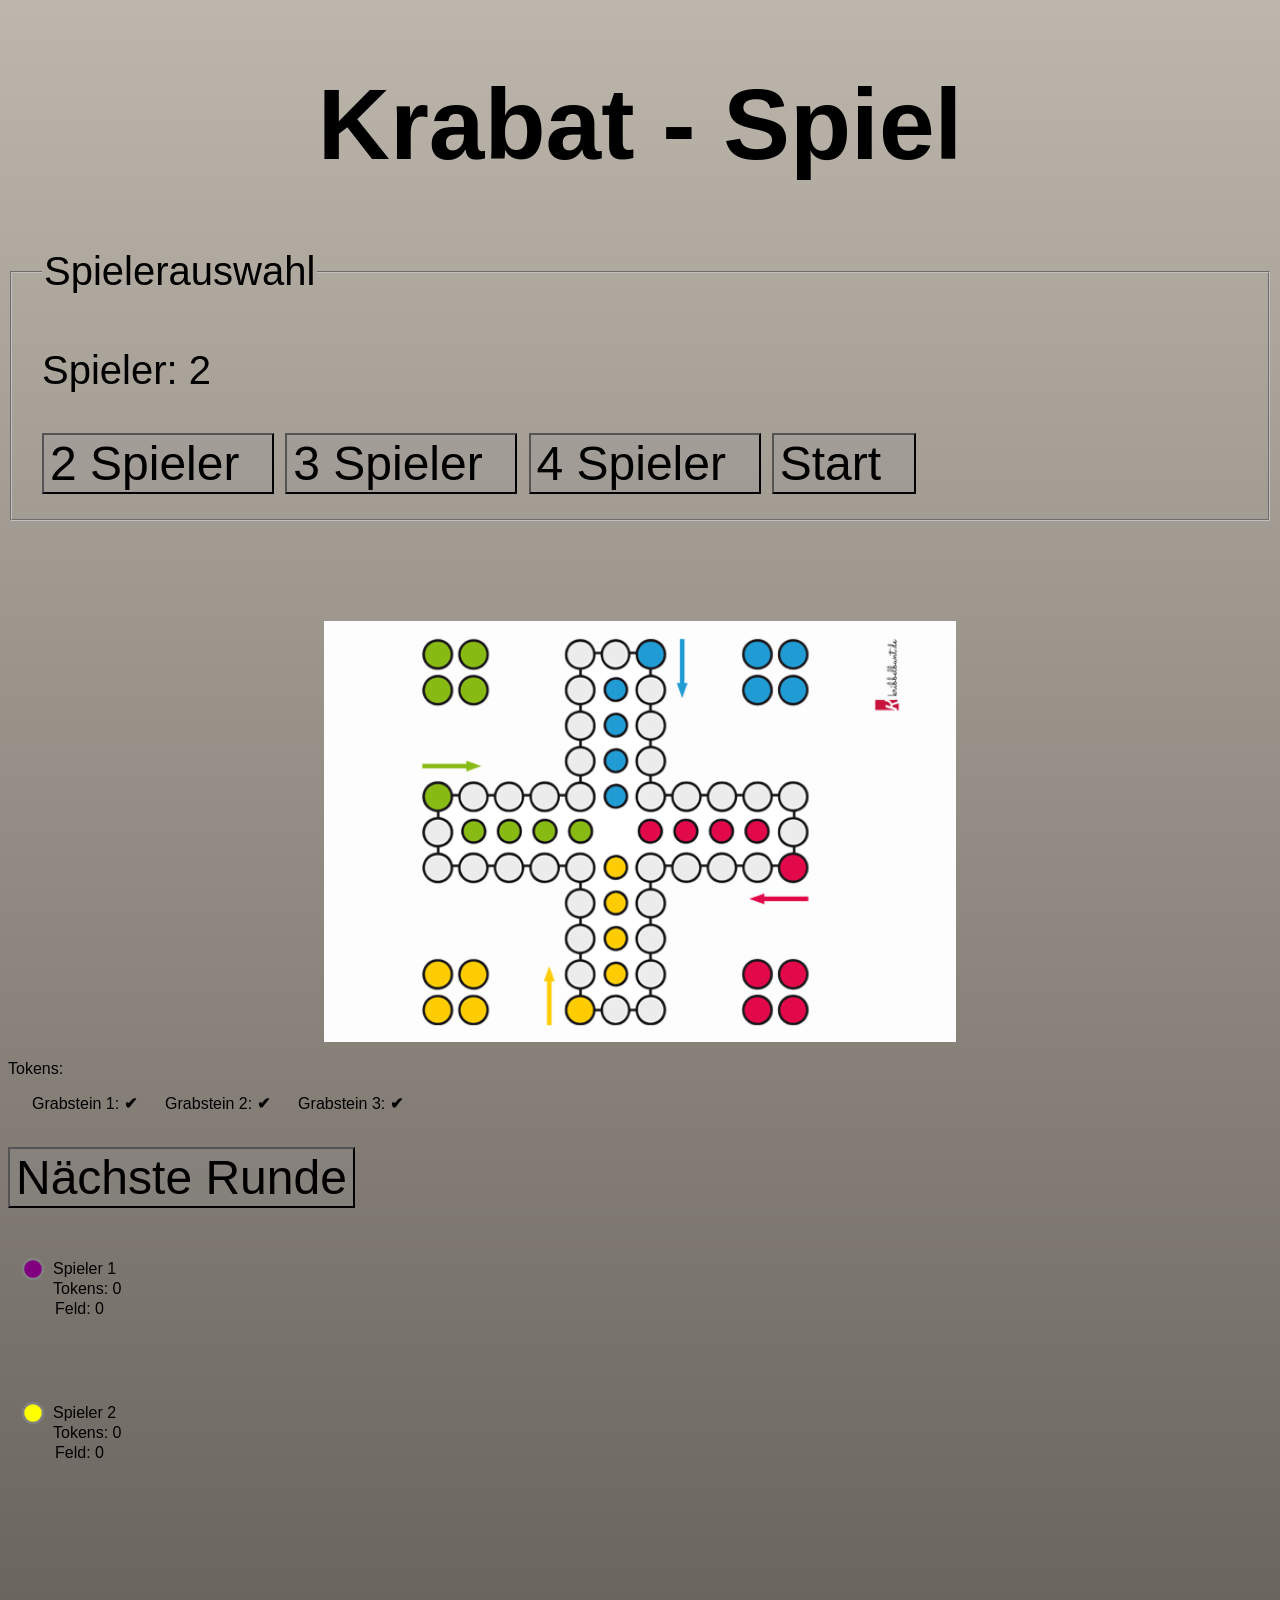
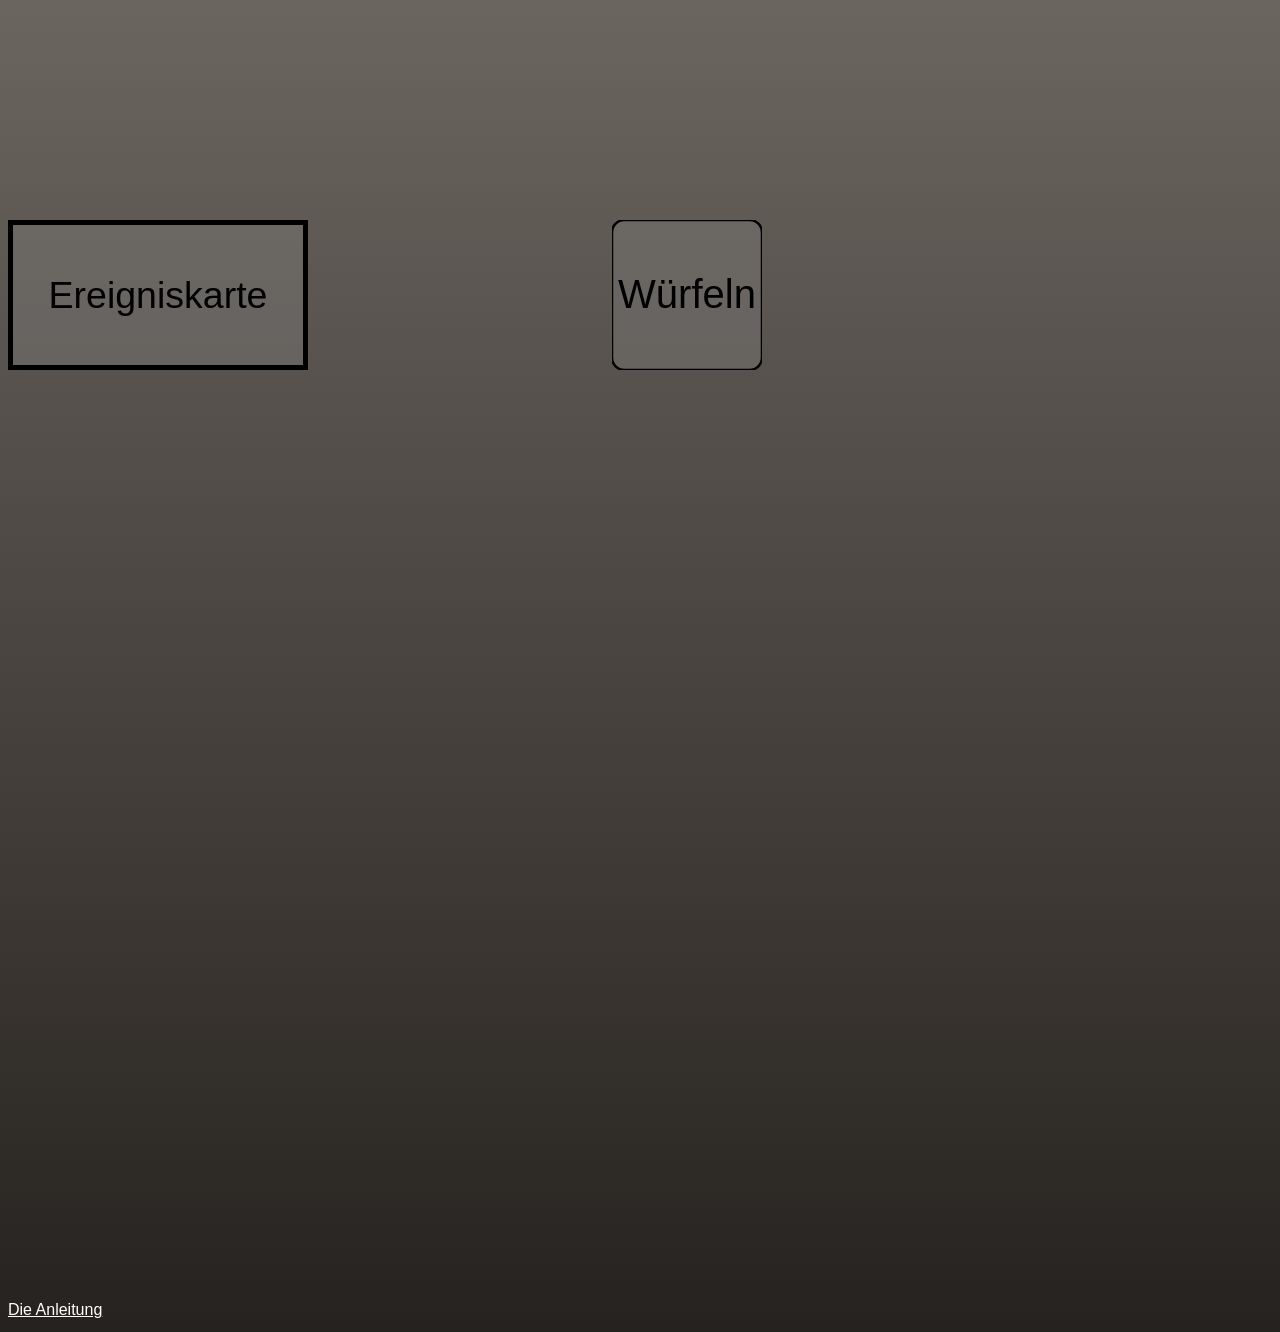
==== commit f89c87ae: "some demo release idk it's a school game who cares" ====
--- a/index.html
+++ b/index.html
@@ -81,6 +81,13 @@
 	      <text x="150" y="175" font-size="5em" fill="black" text-anchor="middle"><a id="diceval">Würfeln</a></text>
       </g>
     </svg>
+
+    <div style="position: relative; width: 600px; height: 800px;">    
+      <div style="position: absolute; bottom: 5px;">
+        <a style="color: white;" href="https://schulenteamsoft-my.sharepoint.com/:w:/g/personal/s018770_schulenteamsoft_onmicrosoft_com/EZ7Ff2cimRJJiLxz8mr7qEsBBlicEeyrSN61YHmth4uBQA" target="_blank">Die Anleitung</a>
+      </div>
+    </div>
+  
 </body>
 
 </html>
